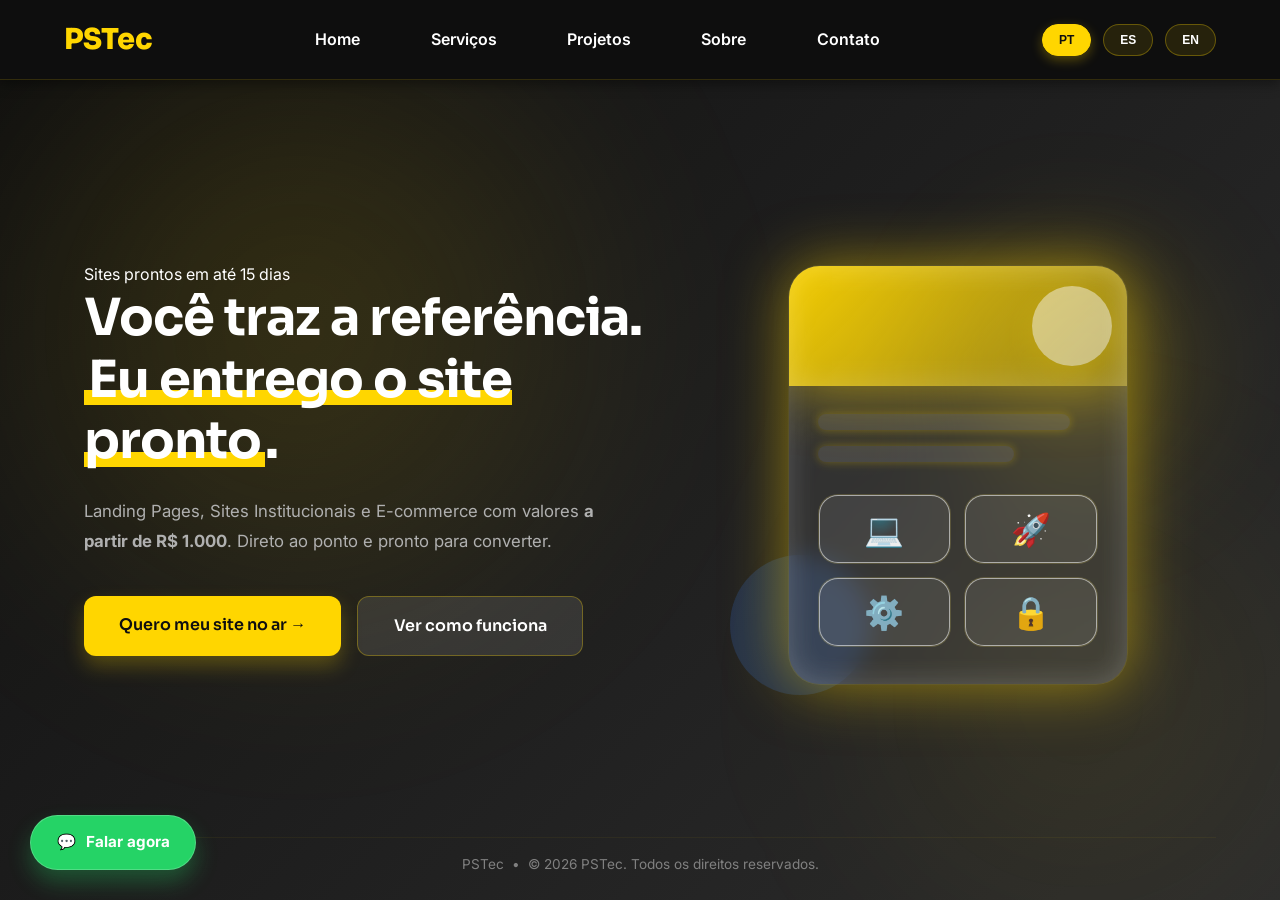
==== index.html @ e3ad543a "Atualiza seção de projetos para apenas os 3 sites solicitados" ====
<!DOCTYPE html>
<html lang="pt-BR">
<head>
    <meta charset="UTF-8">
    <meta name="viewport" content="width=device-width, initial-scale=1.0">
    
    <title>Criação de Sites Rápidos para PME | PSTec</title>
    <meta name="description" content="Você traz o layout, nós entregamos o site pronto. Criação de sites rápidos para pequenas empresas, sem burocracia.">

    <link rel="stylesheet" href="style.css">
    <link href="https://fonts.googleapis.com/css2?family=Inter:wght@400;500&family=Sora:wght@700;800&family=JetBrains+Mono:wght@500&display=swap" rel="stylesheet">
</head>

<body>
    <header class="navbar">
        <div class="logo">PSTec</div>
        <nav class="nav-links">
            <a href="index.html" data-i18n="navHome">Home</a>
            <a href="servicos.html" data-i18n="navServicos">Serviços</a>
            <a href="projetos.html" data-i18n="navProjetos">Projetos</a>
            <a href="sobre.html" data-i18n="navSobre">Sobre</a>
            <a href="contato.html" data-i18n="navContato">Contato</a>
        </nav>
        <div class="lang-switch">
            <button class="lang-btn active" data-lang="pt">PT</button>
            <button class="lang-btn" data-lang="es">ES</button>
            <button class="lang-btn" data-lang="en">EN</button>
        </div>
    </header>

    <main>
        <section class="hero-section">
            <div class="container hero-container">
                <div class="hero-content">
                    <div class="badge-precision">
                        <span data-i18n="badgeText">SITES PRONTOS EM ATÉ 15 DIAS</span>
                    </div>
                    <h1 data-i18n="heroTitle">
                        Você traz a referência.<br>
                        Eu entrego o <span class="highlight-text">site</span><br>
                        <span style="color: var(--yellow-primary); background: none;">pronto.</span>
                    </h1>
                    <p class="hero-subtitle" data-i18n="heroSubtitle"></p>
                    <div class="button-group">
                        <a href="contato.html" class="btn-primary" data-i18n="btnStart">Quero meu site no ar</a>
                        <a href="projetos.html" class="btn-secondary" data-i18n="btnPortfolio">Ver como funciona</a>
                    </div>
                </div>

            <div class="hero-visual">
                    <div class="visual-card">
                        <div class="visual-card__header"></div>
                        <div class="visual-card__body">
                            <div class="visual-bar long"></div>
                            <div class="visual-bar medium"></div>
                            <div class="visual-card__grid">
                                <div class="grid-square">💻</div>
                                <div class="grid-square">🚀</div>
                                <div class="grid-square">⚙️</div>
                                <div class="grid-square">🔒</div>
                            </div>
                        </div>
                    </div>
                </div>
            </div>

            <div class="hero-footer">
                <span>PSTec</span>
                <span class="footer-separator">•</span>
                <span data-i18n="footerCopy">© 2026 PSTec. Todos os direitos reservados.</span>
            </div>
        </section>
    </main>

        <a href="https://wa.me/541176419463"
        class="float-whatsapp"
        target="_blank"
        rel="noopener noreferrer"
        aria-label="Fale conosco no WhatsApp">
            💬 <span data-i18n="btnWhatsapp"></span>
        </a>

<script type="module" src="script.js"></script>
</body>
</html>
---- style.css ----
/* ==== RESET E VARIÁVEIS ==== */
* {
  margin: 0;
  padding: 0;
  box-sizing: border-box;
}

:root {
  --bg-dark: #0f0f0f;
  --bg-dark-secondary: #1a1a1a;
  --bg-gradient: linear-gradient(135deg, #0f0f0f 0%, #2d2d2d 100%);
  --yellow-primary: #FFD600;
  --yellow-hover: #E9C400;
  --yellow-light: #FFE170;
  --text-light: #ffff;
  --text-muted: #b0b0b0;
  --text-secondary: #808080;
  --border-color: rgba(255, 214, 0, 0.2);
  --transition: all 0.3s cubic-bezier(0.25, 0.46, 0.45, 0.94);
}

html {
  scroll-behavior: smooth;
}

body {
  background: var(--bg-gradient);
  color: var(--text-light);
  font-family: "Inter", -apple-system, BlinkMacSystemFont, "Segoe UI", sans-serif;
  line-height: 1.6;
  overflow-x: hidden;
  min-height: 100vh;
  display: flex;
  flex-direction: column;
}

/* ==== TIPOGRAFIA ==== */
h1, h2, h3, h4, h5, h6 {
  font-family: "Sora", -apple-system, BlinkMacSystemFont, "Segoe UI", sans-serif;
  font-weight: 700;
  letter-spacing: -0.02em;
}

h1 {
  font-size: clamp(2.5rem, 4vw, 3.5rem);
  line-height: 1.2;
}

h2 {
  font-size: clamp(2rem, 3.5vw, 2.8rem);
  line-height: 1.3;
}

h3 {
  font-size: 1.5rem;
  line-height: 1.4;
}

p {
  font-size: 1rem;
  line-height: 1.8;
}

/* ==== NAVBAR ==== */
.navbar {
  display: flex;
  justify-content: space-between;
  align-items: center;
  padding: 1.5rem 5%;
  position: sticky;
  top: 0;
  background: rgba(15, 15, 15, 0.98);
  backdrop-filter: blur(10px);
  border-bottom: 1px solid rgba(255, 214, 0, 0.15);
  z-index: 100;
  box-shadow: 0 4px 12px rgba(0, 0, 0, 0.4);
  height: 80px;
}

.logo {
  font-size: 1.8rem;
  font-weight: 800;
  color: var(--yellow-primary);
  text-decoration: none;
  font-family: "Sora", sans-serif;
  transition: var(--transition);
}

.logo:hover {
  transform: scale(1.05);
  text-shadow: 0 0 20px rgba(255, 214, 0, 0.3);
}

.nav-links {
  display: flex;
  gap: 2rem;
  list-style: none;
}

.nav-links a {
  text-decoration: none;
  color: var(--text-light);
  font-weight: 600;
  padding: 0.5rem 1.2rem;
  border-radius: 8px;
  transition: var(--transition);
  position: relative;
}

.nav-links a::after {
  content: "";
  position: absolute;
  bottom: 0;
  left: 0;
  width: 0;
  height: 2px;
  background: var(--yellow-primary);
  transition: width 0.3s ease;
}

.nav-links a:hover {
  background-color: rgba(255, 214, 0, 0.1);
  color: var(--yellow-primary);
}

.nav-links a:hover::after {
  width: 100%;
}

.lang-switch {
  display: flex;
  gap: 0.75rem;
  align-items: center;
}

.lang-btn {
  background: rgba(255, 214, 0, 0.1);
  border: 1px solid rgba(255, 214, 0, 0.3);
  color: var(--text-light);
  padding: 0.5rem 1rem;
  border-radius: 20px;
  cursor: pointer;
  font-weight: 600;
  text-transform: uppercase;
  font-size: 0.75rem;
  transition: var(--transition);
}

.lang-btn:hover {
  background: rgba(255, 214, 0, 0.2);
  border-color: var(--yellow-primary);
  transform: translateY(-2px);
}

.lang-btn.active {
  background: var(--yellow-primary);
  color: #0f0f0f;
  border-color: var(--yellow-primary);
  box-shadow: 0 4px 12px rgba(255, 214, 0, 0.3);
}

/* ==== MAIN CONTENT ==== */
main {
  flex: 1;
  display: flex;
  flex-direction: column;
}

/* ==== HERO SECTION - SINGLE PAGE APP LAYOUT ==== */
.hero-section {
  min-height: calc(100vh - 80px);
  display: flex;
  flex-direction: column;
  justify-content: space-between;
  padding: 2rem 5% 1.5rem 5%;
  position: relative;
  overflow: hidden;
  width: 100%;
}

.hero-section::before {
  content: "";
  position: absolute;
  top: -150px;
  left: -100px;
  width: 800px;
  height: 800px;
  background: radial-gradient(circle, rgba(255, 214, 0, 0.15) 0%, transparent 70%);
  filter: blur(80px);
  z-index: 0;
  pointer-events: none;
}

.hero-section::after {
  content: "";
  position: absolute;
  bottom: -100px;
  right: -100px;
  width: 600px;
  height: 600px;
  background: radial-gradient(circle, rgba(255, 214, 0, 0.08) 0%, transparent 70%);
  filter: blur(80px);
  z-index: 0;
  pointer-events: none;
}

.hero-container {
  display: grid;
  grid-template-columns: 1.2fr 1fr;
  gap: 4rem;
  align-items: center;
  flex-grow: 1;
  position: relative;
  z-index: 1;
  width: 100%;
  max-width: 1400px;
  margin: 0 auto;
}

.hero-content {
  flex: 1;
  min-width: 0;
  animation: slideInLeft 0.8s ease-out;
}

.badge {
  display: inline-block;
  background: rgba(255, 214, 0, 0.15);
  color: var(--yellow-primary);
  padding: 0.5rem 1rem;
  border-radius: 4px;
  font-size: 0.75rem;
  font-weight: 700;
  text-transform: uppercase;
  margin-bottom: 1.5rem;
  font-family: "JetBrains Mono", monospace;
  letter-spacing: 0.05em;
  border: 1px solid rgba(255, 214, 0, 0.3);
}

.hero-content h1 {
  margin-bottom: 1.5rem;
  color: var(--text-light);
}

.highlight-text {
  background: linear-gradient(120deg, var(--yellow-primary) 0%, var(--yellow-primary) 100%);
  background-repeat: no-repeat;
  background-size: 100% 0.3em;
  background-position: 0 88%;
  padding: 0 4px;
}

.hero-subtitle {
  font-size: 1.05rem;
  color: var(--text-muted);
  margin-bottom: 2.5rem;
  line-height: 1.8;
  max-width: 540px;
}

.button-group {
  display: flex;
  gap: 1rem;
  margin-bottom: 2rem;
  flex-wrap: wrap;
}

.btn-primary,
.btn-secondary {
  padding: 1rem 2.2rem;
  border-radius: 12px;
  font-weight: 600;
  text-decoration: none;
  transition: var(--transition);
  border: none;
  cursor: pointer;
  font-family: "Sora", sans-serif;
  font-size: 1rem;
  display: inline-block;
  white-space: nowrap;
}

.btn-primary {
  background: var(--yellow-primary);
  color: #0f0f0f;
  box-shadow: 0 10px 20px rgba(255, 214, 0, 0.25);
}

.btn-primary:hover {
  background: var(--yellow-hover);
  transform: translateY(-3px);
  box-shadow: 0 14px 24px rgba(255, 214, 0, 0.35);
}

.btn-secondary {
  background: rgba(255, 255, 255, 0.1);
  color: var(--text-light);
  border: 1px solid rgba(255, 214, 0, 0.3);
}

.btn-secondary:hover {
  background: rgba(255, 214, 0, 0.15);
  border-color: var(--yellow-primary);
  transform: translateY(-3px);
}

/* ==== HERO VISUAL ==== */
.hero-visual {
  position: relative;
  display: flex;
  align-items: center;
  justify-content: center;
  flex: 1;
  min-width: 300px;
  animation: slideInRight 0.8s ease-out;
}

.hero-visual::before {
  content: "";
  position: absolute;
  width: 300px;
  height: 300px;
  background: radial-gradient(circle, rgba(255, 214, 0, 0.3) 0%, transparent 70%);
  filter: blur(60px);
  top: -50px;
  right: -30px;
  z-index: 0;
}

.hero-visual::after {
  content: "";
  position: absolute;
  width: 140px;
  height: 140px;
  background: rgba(59, 130, 246, 0.18);
  bottom: -10px;
  left: 10px;
  border-radius: 50%;
  z-index: 0;
}

.visual-card {
  width: 340px;
  max-width: 100%;
  min-height: 420px;
  border-radius: 32px;
  background: rgba(255, 255, 255, 0.08);
  backdrop-filter: blur(12px);
  border: 1px solid rgba(255, 214, 0, 0.2);
  box-shadow: 0 35px 80px rgba(0, 0, 0, 0.3);
  overflow: hidden;
  position: relative;
  animation: floatCard 6.5s ease-in-out infinite;
  z-index: 2;

box-shadow: 0 0 60px rgba(255, 214, 0, 0.5), 
              inset 0 0 30px rgba(255, 255, 255, 0.2);
}

.visual-card__header {
  box-shadow: 0 0 60px rgba(255, 214, 0, 0.5), 
              inset 0 0 30px rgba(255, 255, 255, 0.2);
}

.visual-card__header::before {
  box-shadow: 0 10px 40px rgba(255, 214, 0, 0.4), 
              0 0 20px rgba(255, 255, 255, 0.3);
}

.visual-bar {
  box-shadow: 0 0 10px rgba(255, 214, 0, 0.3);
}

.grid-square {
  box-shadow: 0 0 15px rgba(255, 214, 0, 0.15);
  height: 70px;
  border-radius: 20px;
  background: rgba(15, 23, 42, 0.08);
  box-shadow: inset 0 0 0 1px rgba(255, 255, 255, 0.55);

  /* NOVO: Mostrar os ícones */
  display: flex;
  align-items: center;
  justify-content: center;
  font-size: 2rem;
  font-weight: 600;
}

/* Versão Premium com Glow */
.visual-card-premium .grid-square {
  background: rgba(15, 23, 42, 0.08);
  border-radius: 20px;
  display: flex;
  align-items: center;
  justify-content: center;
  font-size: 2rem;
  box-shadow: 0 0 15px rgba(255, 214, 0, 0.15);

}

.visual-card::before {
  content: "";
  position: absolute;
  inset: 0;
  border-radius: 32px;
  background: radial-gradient(circle at 20% 20%, rgba(255, 214, 0, 0.1), transparent 30%);
  pointer-events: none;
}

.visual-card__header {
  height: 120px;
  background: linear-gradient(135deg, rgba(255, 214, 0, 0.95), rgba(255, 214, 0, 0.4));
  position: relative;
  overflow: hidden;
}

.visual-card__header::before {
  content: "";
  position: absolute;
  width: 80px;
  height: 80px;
  border-radius: 50%;
  top: 20px;
  right: 15px;
  background: rgba(255, 255, 255, 0.45);
  box-shadow: 0 10px 30px rgba(255, 214, 0, 0.2);
}

.visual-card__body {
  padding: 1.8rem;
  display: grid;
  gap: 1rem;
}

.visual-bar {
  height: 16px;
  border-radius: 999px;
  background: rgba(255, 255, 255, 0.1);
}

.visual-bar.long {
  width: 90%;
}

.visual-bar.medium {
  width: 70%;
}

.visual-bar.short {
  width: 50%;
}

.visual-card__grid {
  display: grid;
  grid-template-columns: repeat(2, 1fr);
  gap: 0.8rem;
  margin-top: 1rem;
}

.grid-square {
  height: 70px;
  border-radius: 20px;
  background: rgba(255, 255, 255, 0.08);
  border: 1px solid rgba(255, 214, 0, 0.1);
}

.visual-chip {
  position: absolute;
  right: -20px;
  bottom: -20px;
  width: 120px;
  height: 120px;
  border-radius: 50%;
  background: rgba(255, 214, 0, 0.16);
  box-shadow: 0 0 0 22px rgba(255, 214, 0, 0.05);
  animation: pulseChip 3.5s ease-in-out infinite;
}

/* ==== HERO FOOTER ==== */
.hero-footer {
  display: flex;
  align-items: center;
  justify-content: center;
  gap: 0.5rem;
  font-size: 0.85rem;
  color: var(--text-secondary);
  width: 100%;
  padding-top: 1rem;
  border-top: 1px solid rgba(255, 214, 0, 0.05);
  margin-top: auto;
  position: relative;
  z-index: 1;
}

/* ==== ANIMAÇÕES ==== */
@keyframes floatCard {
  0%, 100% {
    transform: translateY(0px) rotate(0deg);
  }
  25% {
    transform: translateY(-10px) rotate(-0.25deg);
  }
  50% {
    transform: translateY(-18px) rotate(-0.35deg);
  }
  75% {
    transform: translateY(-10px) rotate(-0.2deg);
  }
}

@keyframes pulseChip {
  0%, 100% {
    transform: scale(1);
    opacity: 0.9;
  }
  50% {
    transform: scale(1.08);
    opacity: 0.72;
  }
}

@keyframes slideInLeft {
  from {
    opacity: 0;
    transform: translateX(-30px);
  }
  to {
    opacity: 1;
    transform: translateX(0);
  }
}

@keyframes slideInRight {
  from {
    opacity: 0;
    transform: translateX(30px);
  }
  to {
    opacity: 1;
    transform: translateX(0);
  }
}

@keyframes fadeIn {
  from {
    opacity: 0;
  }
  to {
    opacity: 1;
  }
}

/* ==== SEÇÕES GERAIS ==== */
.section-header {
  display: flex;
  flex-direction: column;
  align-items: center;
  gap: 1rem;
  margin-bottom: 3rem;
  text-align: center;
}

.section-header h2 {
  font-family: "Sora", sans-serif;
  font-size: 2.5rem;
  font-weight: 700;
  color: var(--text-light);
}

.header-line {
  width: 80px;
  height: 4px;
  border-radius: 999px;
  background: var(--yellow-primary);
  box-shadow: 0 0 20px rgba(255, 214, 0, 0.3);
}

.subtitle {
  color: var(--text-muted);
  font-size: 1.05rem;
  max-width: 760px;
  line-height: 1.8;
}

.services-hero,
.projects-section,
.about-section,
.contact-section {
  padding: 5rem 5%;
  position: relative;
  z-index: 1;
}

/* ==== SERVICES ==== */
.services-hero-body {
  display: flex;
  flex-direction: column;
  align-items: center;
  justify-content: center;
  text-align: center;
  gap: 1.5rem;
  padding-top: 2.5rem;
}

.services-hero-text {
  max-width: 720px;
  margin: 0 auto;
}

.services-hero-text h1 {
  margin-bottom: 1.5rem;
}

.services-hero-text p {
  font-size: 1rem;
  max-width: 680px;
  margin: 0 auto;
  color: var(--text-muted);
}

.services-hero-visual {
  position: relative;
  width: min(440px, 100%);
  margin: 2rem auto 0;
}

.service-visual-card {
  background: rgba(255, 255, 255, 0.05);
  border-radius: 32px;
  border: 1px solid rgba(255, 214, 0, 0.2);
  box-shadow: 0 30px 70px rgba(0, 0, 0, 0.3);
  overflow: hidden;
}

.service-visual-card__header {
  height: 120px;
  background: linear-gradient(135deg, rgba(255, 214, 0, 0.95), rgba(255, 214, 0, 0.35));
}

.service-visual-card__body {
  padding: 1.75rem;
  display: grid;
  gap: 1rem;
}

.service-visual-line {
  height: 14px;
  border-radius: 999px;
  background: rgba(255, 255, 255, 0.1);
}

.service-visual-line.long {
  width: 90%;
}

.service-visual-line.medium {
  width: 70%;
}

.service-visual-grid {
  display: grid;
  grid-template-columns: repeat(2, 1fr);
  gap: 0.8rem;
}

.service-visual-box {
  min-height: 72px;
  border-radius: 22px;
  background: rgba(255, 255, 255, 0.08);
  border: 1px solid rgba(255, 214, 0, 0.1);
}

.service-visual-dot {
  position: absolute;
  right: -20px;
  bottom: -20px;
  width: 100px;
  height: 100px;
  border-radius: 50%;
  background: rgba(255, 214, 0, 0.18);
  box-shadow: 0 0 0 16px rgba(255, 214, 0, 0.08);
}

.services-list {
  padding: 0 5% 2rem 5%;
}

.services-grid {
  display: grid;
  gap: 1.25rem;
  grid-template-columns: repeat(auto-fit, minmax(240px, 1fr));
  align-items: start;
}

.service-card {
  background: rgba(255, 255, 255, 0.05);
  border: 1px solid rgba(255, 214, 0, 0.2);
  border-radius: 24px;
  padding: 1.25rem;
  box-shadow: 0 18px 36px rgba(0, 0, 0, 0.2);
  display: flex;
  flex-direction: column;
  justify-content: flex-start;
  min-height: auto;
  transition: var(--transition);
}

.service-card:hover {
  background: rgba(255, 214, 0, 0.1);
  border-color: var(--yellow-primary);
  transform: translateY(-5px);
  box-shadow: 0 25px 50px rgba(255, 214, 0, 0.15);
}

.service-card h3 {
  font-size: 1.35rem;
  margin-bottom: 1rem;
  color: var(--text-light);
}

.service-card p {
  color: var(--text-muted);
  line-height: 1.8;
}

.services-benefits {
  padding: 4rem 0;
}

.benefits-list {
  list-style: none;
  display: grid;
  grid-template-columns: repeat(auto-fit, minmax(220px, 1fr));
  gap: 1rem;
  max-width: 920px;
  margin: 0 auto;
  padding: 0;
}

.benefits-list li {
  background: rgba(255, 255, 255, 0.05);
  border: 1px solid rgba(255, 214, 0, 0.2);
  border-radius: 18px;
  padding: 1rem 1.25rem;
  color: var(--text-light);
  font-weight: 600;
  min-height: 110px;
  display: flex;
  align-items: center;
  justify-content: center;
  text-align: center;
  transition: var(--transition);
}

.benefits-list li:hover {
  background: rgba(255, 214, 0, 0.1);
  border-color: var(--yellow-primary);
  transform: translateY(-3px);
}

.services-cta {
  padding: 3rem 0 5rem;
  text-align: center;
}

.services-cta h2 {
  margin-bottom: 1.75rem;
}

/* ==== PROJECTS ==== */
.projects-grid {
  display: grid;
  grid-template-columns: repeat(auto-fit, minmax(300px, 1fr));
  gap: 2rem;
}

.project-card {
  background: rgba(255, 255, 255, 0.05);
  border: 1px solid rgba(255, 214, 0, 0.2);
  border-radius: 24px;
  padding: 2rem;
  transition: var(--transition);
  box-shadow: 0 18px 36px rgba(0, 0, 0, 0.2);
  overflow: hidden;
  position: relative;
}

.project-card::before {
  content: "";
  position: absolute;
  top: 0;
  left: 0;
  right: 0;
  height: 4px;
  background: linear-gradient(90deg, var(--yellow-primary), transparent);
  opacity: 0;
  transition: opacity 0.3s ease;
}

.project-card:hover {
  background: rgba(255, 214, 0, 0.1);
  border-color: var(--yellow-primary);
  transform: translateY(-5px);
  box-shadow: 0 25px 50px rgba(255, 214, 0, 0.15);
}

.project-card:hover::before {
  opacity: 1;
}

.tech-stack {
  display: inline-block;
  background: rgba(255, 214, 0, 0.2);
  color: var(--yellow-primary);
  padding: 0.4rem 0.8rem;
  border-radius: 20px;
  font-size: 0.75rem;
  font-weight: 700;
  margin-bottom: 1rem;
  font-family: "JetBrains Mono", monospace;
}

.project-card h3 {
  font-family: "Sora", sans-serif;
  font-size: 1.5rem;
  margin-bottom: 1rem;
  color: var(--text-light);
}

.project-card p {
  color: var(--text-muted);
  margin-bottom: 1.5rem;
  line-height: 1.8;
}

.card-link {
  color: var(--yellow-primary);
  text-decoration: none;
  font-weight: 600;
  transition: var(--transition);
  display: inline-block;
}

.card-link:hover {
  color: var(--yellow-hover);
  transform: translateX(5px);
}

/* ==== ABOUT ==== */
.about-content {
  max-width: 900px;
  margin: 0 auto;
}

.about-content p {
  font-size: 1.1rem;
  color: var(--text-muted);
  margin-bottom: 1.5rem;
  line-height: 1.8;
}

.about-highlights {
  display: grid;
  grid-template-columns: repeat(auto-fit, minmax(200px, 1fr));
  gap: 2rem;
  margin-top: 3rem;
}

.highlight-box {
  background: rgba(255, 255, 255, 0.05);
  border: 1px solid rgba(255, 214, 0, 0.2);
  border-radius: 16px;
  padding: 2rem;
  text-align: center;
  transition: var(--transition);
}

.highlight-box:hover {
  background: rgba(255, 214, 0, 0.1);
  border-color: var(--yellow-primary);
  transform: translateY(-3px);
}

.highlight-box h4 {
  color: var(--yellow-primary);
  margin-bottom: 0.5rem;
}

.highlight-box p {
  color: var(--text-muted);
  font-size: 0.95rem;
}

/* ==== CONTACT ==== */
.contact-container {
  max-width: 600px;
  margin: 0 auto;
}

.contact-form {
  background: rgba(255, 255, 255, 0.05);
  border: 1px solid rgba(255, 214, 0, 0.2);
  padding: 3rem;
  border-radius: 24px;
  box-shadow: 0 20px 40px rgba(0, 0, 0, 0.3);
}

.input-group {
  margin-bottom: 1.5rem;
}

.input-group label {
  display: block;
  font-weight: 600;
  margin-bottom: 0.5rem;
  color: var(--text-light);
  font-size: 0.9rem;
}

.input-group input,
.input-group select,
.input-group textarea {
  width: 100%;
  padding: 0.8rem 1rem;
  background: rgba(255, 255, 255, 0.08);
  border: 1px solid rgba(255, 214, 0, 0.2);
  border-radius: 8px;
  color: var(--text-light);
  font-family: "Inter", sans-serif;
  transition: var(--transition);
  font-size: 1rem;
}

.input-group input::placeholder,
.input-group textarea::placeholder {
  color: var(--text-secondary);
}

.input-group input:focus,
.input-group select:focus,
.input-group textarea:focus {
  outline: none;
  background: rgba(255, 255, 255, 0.12);
  border-color: var(--yellow-primary);
  box-shadow: 0 0 0 4px rgba(255, 214, 0, 0.15);
}

.input-group textarea {
  resize: vertical;
  min-height: 120px;
}

/* ==== MODAL ==== */
#success-modal {
  display: none;
}

.modal-overlay {
  position: fixed;
  top: 0;
  left: 0;
  width: 100%;
  height: 100%;
  background: rgba(0, 0, 0, 0.7);
  backdrop-filter: blur(5px);
  display: flex;
  align-items: center;
  justify-content: center;
  z-index: 2000;
}

.modal-content {
  background: rgba(45, 45, 45, 0.95);
  border: 1px solid rgba(255, 214, 0, 0.2);
  padding: 2.5rem;
  border-radius: 20px;
  text-align: center;
  max-width: 400px;
  width: 90%;
  box-shadow: 0 20px 40px rgba(0, 0, 0, 0.4);
  animation: modalShow 0.3s ease-out;
}

.modal-icon {
  font-size: 3rem;
  margin-bottom: 1rem;
}

.modal-content h3 {
  color: var(--yellow-primary);
  margin-bottom: 0.5rem;
  font-weight: 700;
}

.modal-content p {
  color: var(--text-muted);
  margin-bottom: 1.5rem;
}

.modal-close-btn {
  background: var(--yellow-primary);
  color: #0f0f0f;
  border: none;
  padding: 0.8rem 1.5rem;
  border-radius: 8px;
  font-weight: 600;
  cursor: pointer;
  transition: var(--transition);
}

.modal-close-btn:hover {
  background: var(--yellow-hover);
  transform: translateY(-2px);
}

@keyframes modalShow {
  from {
    transform: scale(0.8);
    opacity: 0;
  }
  to {
    transform: scale(1);
    opacity: 1;
  }
}

/* ==== WHATSAPP BUTTON ==== */
.float-whatsapp {
  position: fixed;
  bottom: 30px;
  left: 30px;
  background: #25d366;
  color: #fff;
  padding: 0.9rem 1.6rem;
  border-radius: 30px;
  text-decoration: none;
  font-weight: 700;
  font-size: 0.95rem;
  display: flex;
  align-items: center;
  gap: 10px;
  box-shadow: 0 12px 22px rgba(37, 211, 102, 0.3);
  border: 1px solid rgba(255, 255, 255, 0.2);
  transition: var(--transition);
  z-index: 1000;
}

.float-whatsapp:hover {
  transform: translateY(-3px);
  box-shadow: 0 14px 28px rgba(37, 211, 102, 0.4);
}

/* ==== FOOTER ==== */
.footer {
  background: rgba(15, 15, 15, 0.95);
  border-top: 1px solid rgba(255, 214, 0, 0.15);
  color: var(--text-light);
  padding: 2rem 5%;
  margin-top: auto;
  position: relative;
  z-index: 10;
}

.footer-content {
  display: grid;
  grid-template-columns: repeat(auto-fit, minmax(220px, 1fr));
  gap: 2rem;
  margin-bottom: 1rem;
  max-width: 1400px;
  margin-left: auto;
  margin-right: auto;
}

.footer-section h4 {
  color: var(--yellow-primary);
  margin-bottom: 1rem;
  font-weight: 700;
}

.footer-section p,
.footer-section a {
  color: var(--text-muted);
  text-decoration: none;
  transition: var(--transition);
  font-size: 0.95rem;
}

.footer-section ul {
  list-style: none;
  padding: 0;
}

.footer-section ul li {
  margin-bottom: 0.5rem;
}

.footer-section a:hover {
  color: var(--yellow-primary);
  transform: translateX(3px);
}

.footer-bottom {
  border-top: 1px solid rgba(255, 214, 0, 0.15);
  padding-top: 1rem;
  text-align: center;
  color: var(--text-muted);
  font-size: 0.9rem;
  max-width: 1400px;
  margin: 0 auto;
}

/* ==== CONTAINER ==== */
.container {
  max-width: 1200px;
  margin: 0 auto;
  padding: 0 20px;
  width: 100%;
}

/* ==== UTILITIES ==== */
.text-center {
  text-align: center;
}

.text-yellow {
  color: var(--yellow-primary);
}

.mt-1 { margin-top: 1rem; }
.mt-2 { margin-top: 2rem; }
.mt-3 { margin-top: 3rem; }

.mb-1 { margin-bottom: 1rem; }
.mb-2 { margin-bottom: 2rem; }
.mb-3 { margin-bottom: 3rem; }

.pt-1 { padding-top: 1rem; }
.pt-2 { padding-top: 2rem; }
.pt-3 { padding-top: 3rem; }

.pb-1 { padding-bottom: 1rem; }
.pb-2 { padding-bottom: 2rem; }
.pb-3 { padding-bottom: 3rem; }

/* ==== RESPONSIVE ==== */
@media (max-width: 1024px) {
  .hero-container {
    grid-template-columns: 1fr;
    text-align: center;
    gap: 30px;
  }

  .hero-content {
    max-width: 100%;
  }

  .button-group {
    justify-content: center;
  }

  .nav-links {
    gap: 1rem;
  }

  .services-grid,
  .projects-grid {
    grid-template-columns: repeat(auto-fit, minmax(250px, 1fr));
  }
}

@media (max-width: 768px) {
  .navbar {
    flex-direction: column;
    gap: 1rem;
    padding: 1rem 5%;
    height: auto;
  }

  .nav-links {
    flex-direction: column;
    gap: 0.5rem;
    width: 100%;
  }

  .nav-links a {
    padding: 0.75rem 1rem;
  }

  h1 {
    font-size: 2rem;
  }

  h2 {
    font-size: 1.8rem;
  }

  .hero-section {
    min-height: calc(100vh - auto);
    padding: 2rem 5%;
  }

  .hero-container {
    grid-template-columns: 1fr;
    gap: 2rem;
  }

  .hero-visual {
    min-width: 280px;
  }

  .visual-card {
    width: 280px;
    min-height: 350px;
  }

  .services-hero,
  .projects-section,
  .about-section,
  .contact-section {
    padding: 3rem 5%;
  }

  .services-grid,
  .projects-grid,
  .benefits-list {
    grid-template-columns: 1fr;
  }

  .contact-form {
    padding: 2rem;
  }

  .button-group {
    flex-direction: column;
  }

  .btn-primary,
  .btn-secondary {
    width: 100%;
    text-align: center;
  }

  .float-whatsapp {
    bottom: 20px;
    left: 20px;
    padding: 0.8rem 1.2rem;
    font-size: 0.85rem;
  }

  .footer-content {
    grid-template-columns: 1fr;
    gap: 1rem;
  }
}

@media (max-width: 480px) {
  .navbar {
    padding: 1rem 3%;
  }

  .logo {
    font-size: 1.5rem;
  }

  .nav-links {
    gap: 0.5rem;
  }

  h1 {
    font-size: 1.5rem;
  }

  h2 {
    font-size: 1.3rem;
  }

  .hero-section {
    padding: 2rem 3%;
  }

  .hero-content {
    max-width: 100%;
  }

  .hero-subtitle {
    font-size: 0.95rem;
  }

  .button-group {
    gap: 0.5rem;
  }

  .btn-primary,
  .btn-secondary {
    padding: 0.8rem 1.5rem;
    font-size: 0.9rem;
  }

  .services-hero,
  .projects-section,
  .about-section,
  .contact-section {
    padding: 2rem 3%;
  }

  .contact-form {
    padding: 1.5rem;
  }

  .section-header h2 {
    font-size: 1.8rem;
  }

  .float-whatsapp {
    bottom: 15px;
    left: 15px;
    padding: 0.7rem 1rem;
    font-size: 0.8rem;
  }
}

/* ==== SCROLLBAR ==== */
::-webkit-scrollbar {
  width: 10px;
}

::-webkit-scrollbar-track {
  background: rgba(255, 214, 0, 0.05);
}

::-webkit-scrollbar-thumb {
  background: rgba(255, 214, 0, 0.3);
  border-radius: 5px;
}

::-webkit-scrollbar-thumb:hover {
  background: rgba(255, 214, 0, 0.5);
}
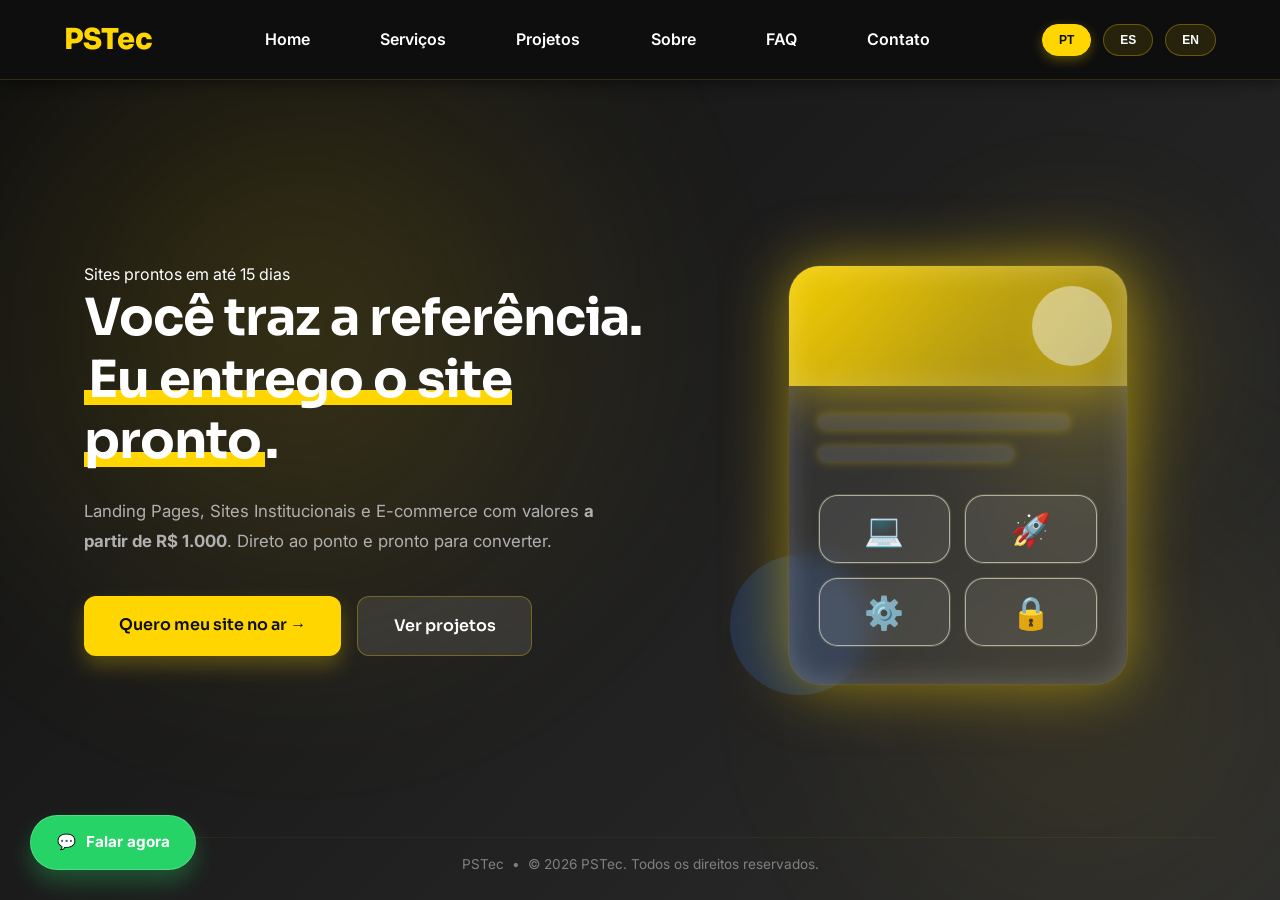
==== commit 3315f3e1: "Implementa melhorias de SEO, nova página FAQ, ajuste no CTA secundário e atualizações de tradução" ====
--- a/index.html
+++ b/index.html
@@ -4,8 +4,23 @@
     <meta charset="UTF-8">
     <meta name="viewport" content="width=device-width, initial-scale=1.0">
     
-    <title>Criação de Sites Rápidos para PME | PSTec</title>
-    <meta name="description" content="Você traz o layout, nós entregamos o site pronto. Criação de sites rápidos para pequenas empresas, sem burocracia.">
+    <!-- Título --> 
+    <title>PSTec | Sites Prontos em até 15 Dias</title>
+
+    <!-- Meta básico --> 
+    <meta name="description" content="Você traz uma referência. Eu entrego o site pronto em até 15 dias. Criação de sites profissionais com agilidade e qualidade." /> 
+    <meta name="keywords" content="criação de sites, site pronto, freelancer web, site institucional, site rápido" /> 
+    <meta name="author" content="PSTec" />
+
+    <!-- Open Graph (para compartilhamento no WhatsApp, redes sociais) --> 
+    <meta property="og:title" content="PSTec | Sites Prontos em até 15 Dias" /> 
+    <meta property="og:description" content="Você traz uma referência. Eu entrego o site pronto em até 15 dias." /> 
+    <meta property="og:url" content="https://pstec.pavilasantana.com/" /> 
+    <meta property="og:type" content="website" /> 
+    <meta property="og:locale" content="pt_BR" />
+
+    <!-- Canonical --> 
+    <link rel="canonical" href="https://pstec.pavilasantana.com/" />
 
     <link rel="stylesheet" href="style.css">
     <link href="https://fonts.googleapis.com/css2?family=Inter:wght@400;500&family=Sora:wght@700;800&family=JetBrains+Mono:wght@500&display=swap" rel="stylesheet">
@@ -19,6 +34,7 @@
             <a href="servicos.html" data-i18n="navServicos">Serviços</a>
             <a href="projetos.html" data-i18n="navProjetos">Projetos</a>
             <a href="sobre.html" data-i18n="navSobre">Sobre</a>
+            <a href="faq.html" data-i18n="navFaq">FAQ</a>
             <a href="contato.html" data-i18n="navContato">Contato</a>
         </nav>
         <div class="lang-switch">
